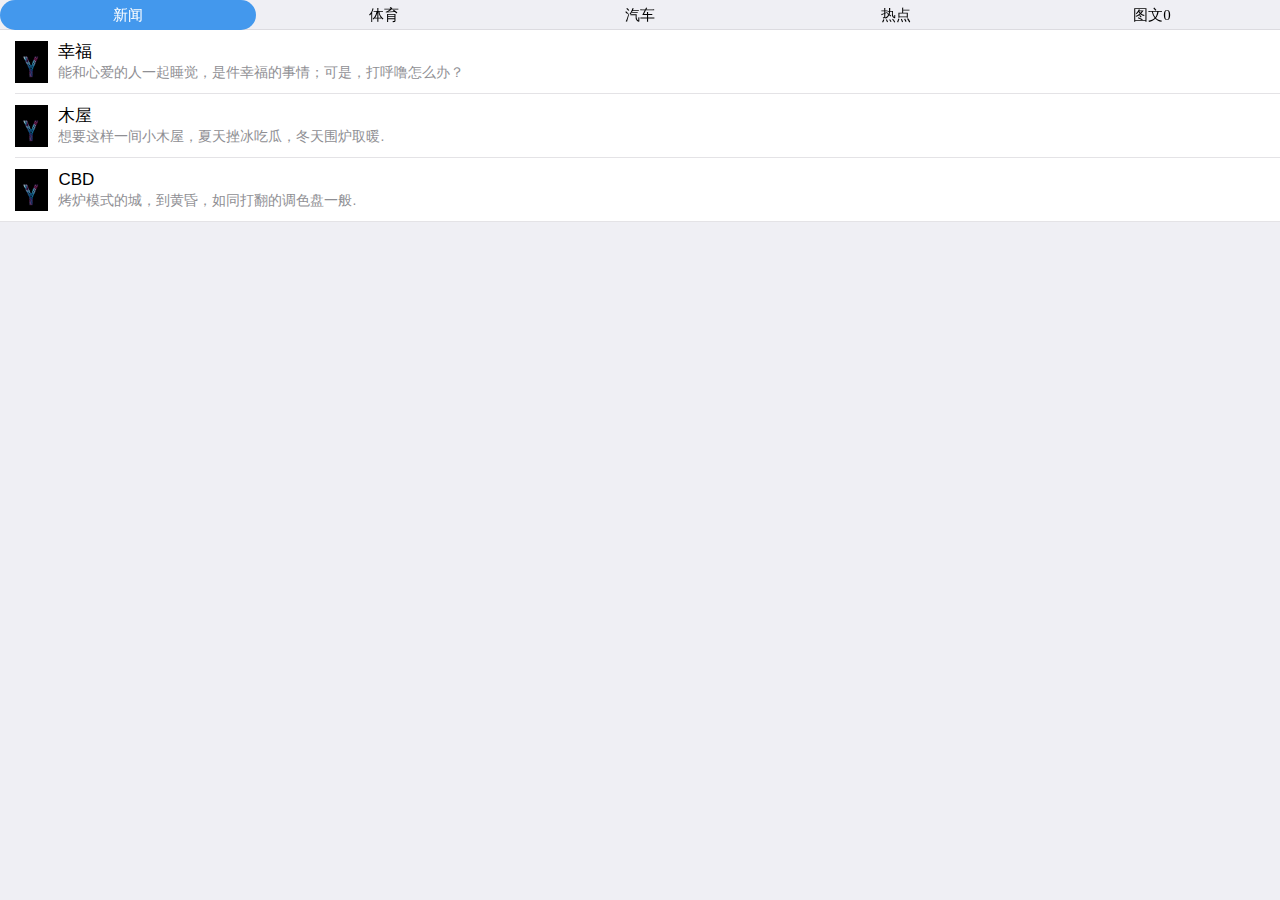
==== push/index.html @ 3edf787b "2018-09-27" ====
<!doctype html>
<html>
	<head>
		<meta charset="UTF-8">
		<title></title>
		<meta name="viewport" content="width=device-width,initial-scale=1,minimum-scale=1,maximum-scale=1,user-scalable=no" />
		<link href="../css/mui.min.css" rel="stylesheet" />
		<link href="../css/push/indexs.css" rel="stylesheet" />
		<link rel="stylesheet" type="text/css" href="../css/swiper-4.1.6.min.css"/>
	</head>

	<body>
		<div class="swiper-container">
	   	   <ul class="swiper-wrapper">
		   	   	<li class="swiper-slide ind">新闻</li>
		   	   	<li class="swiper-slide">体育</li>
		   	   	<li class="swiper-slide">汽车</li>
		   	   	<li class="swiper-slide">热点</li>
		   	   	<li class="swiper-slide">图文0</li>
		   	   	<li class="swiper-slide">图文1</li>
		   	   	<li class="swiper-slide">图文2</li>
	   	   </ul>
	   	</div>
		<ul class="mui-table-view">
		    <li class="mui-table-view-cell mui-media">
		        <a href="javascript:;">
		            <img class="mui-media-object mui-pull-left" src="../images/timg.jpg">
		            <div class="mui-media-body">
		                幸福
		                <p class='mui-ellipsis'>能和心爱的人一起睡觉，是件幸福的事情；可是，打呼噜怎么办？</p>
		            </div>
		        </a>
		    </li>
		    <li class="mui-table-view-cell mui-media">
		        <a href="javascript:;">
		            <img class="mui-media-object mui-pull-left" src="../images/timg.jpg">
		            <div class="mui-media-body">
		                木屋
		                <p class='mui-ellipsis'>想要这样一间小木屋，夏天挫冰吃瓜，冬天围炉取暖.</p>
		            </div>
		        </a>
		    </li>
		    <li class="mui-table-view-cell mui-media">
		        <a href="javascript:;">
		            <img class="mui-media-object mui-pull-left" src="../images/timg.jpg">
		            <div class="mui-media-body">
		                CBD
		                <p class='mui-ellipsis'>烤炉模式的城，到黄昏，如同打翻的调色盘一般.</p>
		            </div>
		        </a>
		    </li>
		</ul>
		
	</body>
	<script src="../js/jquery-3.2.1.js" type="text/javascript" charset="utf-8"></script>
	<script src="../js/swiper-4.1.6.min.js" type="text/javascript" charset="utf-8"></script>
	<script src="../js/mui.min.js"></script>
	<script src="../js/push/indexs.js"></script>
</html>
---- css/push/indexs.css ----
*{
	margin: 0;
}
li{
	list-style-type:none;
}
.swiper-container{
	width: 100%;
	height: 30px;
}
.swiper-container ul{
	width: 100%;
	height: 30px;
	padding-left: 0px;
}
.swiper-container ul .ind{
	background: #4398ed;
	color: #FFFFFF;
}
.swiper-container ul li{
	width: 20%;
	height: 30px;
	display: inline-block;
	/*border: 1px solid #4398ed;*/
	border-radius: 20px;
	line-height: 30px;
	text-align: center;
	font-family: "微软雅黑";
	font-size: 15px;
	float: left;
}
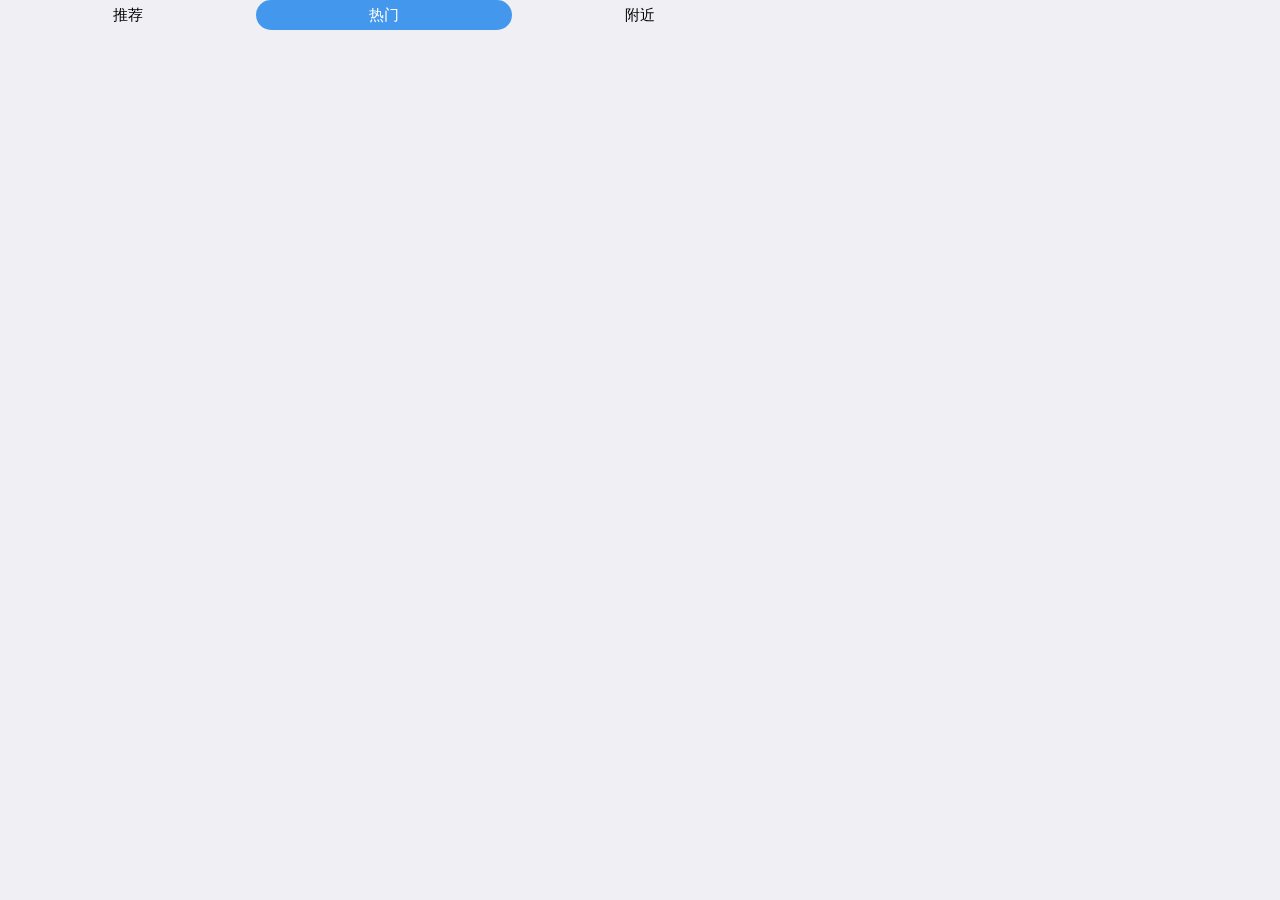
==== commit 059e87eb: "修改首页内容展示！" ====
--- a/push/index.html
+++ b/push/index.html
@@ -2,55 +2,23 @@
 <html>
 	<head>
 		<meta charset="UTF-8">
-		<title></title>
+		<title>首页</title>
 		<meta name="viewport" content="width=device-width,initial-scale=1,minimum-scale=1,maximum-scale=1,user-scalable=no" />
 		<link href="../css/mui.min.css" rel="stylesheet" />
 		<link href="../css/push/indexs.css" rel="stylesheet" />
-		<link rel="stylesheet" type="text/css" href="../css/swiper-4.1.6.min.css"/>
+		<link href="../css/swiper-4.1.6.min.css" rel="stylesheet" />
 	</head>
-
 	<body>
 		<div class="swiper-container">
 	   	   <ul class="swiper-wrapper">
-		   	   	<li class="swiper-slide ind">新闻</li>
-		   	   	<li class="swiper-slide">体育</li>
-		   	   	<li class="swiper-slide">汽车</li>
-		   	   	<li class="swiper-slide">热点</li>
-		   	   	<li class="swiper-slide">图文0</li>
-		   	   	<li class="swiper-slide">图文1</li>
-		   	   	<li class="swiper-slide">图文2</li>
+		   	   	<li class="swiper-slide">推荐</li>
+		   	   	<li class="swiper-slide ind">热门</li>
+		   	   	<li class="swiper-slide">附近</li>
 	   	   </ul>
 	   	</div>
-		<ul class="mui-table-view">
-		    <li class="mui-table-view-cell mui-media">
-		        <a href="javascript:;">
-		            <img class="mui-media-object mui-pull-left" src="../images/timg.jpg">
-		            <div class="mui-media-body">
-		                幸福
-		                <p class='mui-ellipsis'>能和心爱的人一起睡觉，是件幸福的事情；可是，打呼噜怎么办？</p>
-		            </div>
-		        </a>
-		    </li>
-		    <li class="mui-table-view-cell mui-media">
-		        <a href="javascript:;">
-		            <img class="mui-media-object mui-pull-left" src="../images/timg.jpg">
-		            <div class="mui-media-body">
-		                木屋
-		                <p class='mui-ellipsis'>想要这样一间小木屋，夏天挫冰吃瓜，冬天围炉取暖.</p>
-		            </div>
-		        </a>
-		    </li>
-		    <li class="mui-table-view-cell mui-media">
-		        <a href="javascript:;">
-		            <img class="mui-media-object mui-pull-left" src="../images/timg.jpg">
-		            <div class="mui-media-body">
-		                CBD
-		                <p class='mui-ellipsis'>烤炉模式的城，到黄昏，如同打翻的调色盘一般.</p>
-		            </div>
-		        </a>
-		    </li>
-		</ul>
-		
+		<div class="mui-card">
+
+		</div>
 	</body>
 	<script src="../js/jquery-3.2.1.js" type="text/javascript" charset="utf-8"></script>
 	<script src="../js/swiper-4.1.6.min.js" type="text/javascript" charset="utf-8"></script>
--- a/css/push/indexs.css
+++ b/css/push/indexs.css
@@ -28,4 +28,11 @@
 	font-family: "微软雅黑";
 	font-size: 15px;
 	float: left;
+}
+.clic li{
+	float: left;
+	margin-right: 20px;
+}
+.bgimg{
+	background: #007AFF;
 }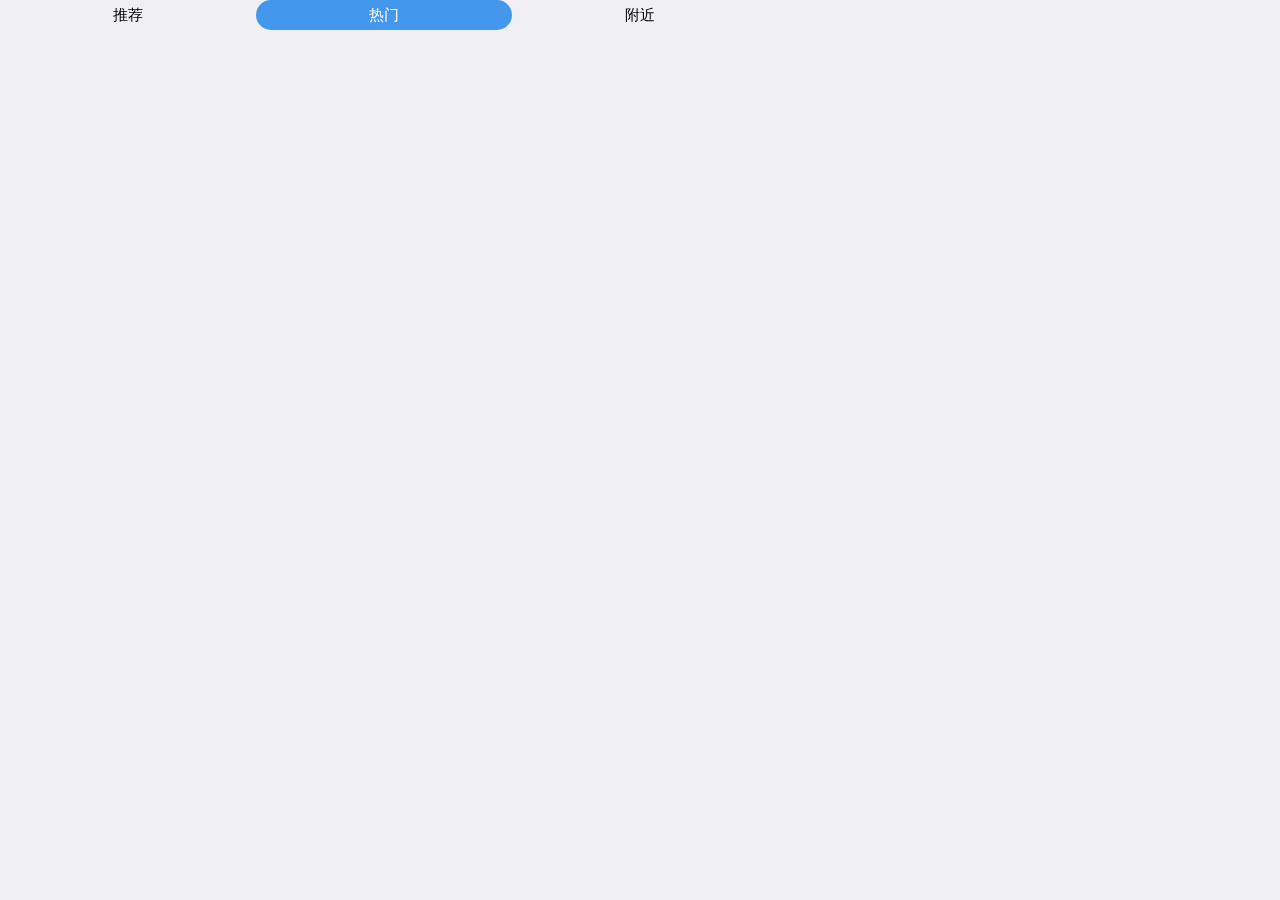
==== commit 8c3bbfad: "personal style" ====
--- a/push/index.html
+++ b/push/index.html
@@ -16,12 +16,14 @@
 		   	   	<li class="swiper-slide">附近</li>
 	   	   </ul>
 	   	</div>
-		<div class="mui-card">
-
+		<div class="contetn">
+         
 		</div>
+		
 	</body>
 	<script src="../js/jquery-3.2.1.js" type="text/javascript" charset="utf-8"></script>
 	<script src="../js/swiper-4.1.6.min.js" type="text/javascript" charset="utf-8"></script>
 	<script src="../js/mui.min.js"></script>
+	<script src="../js/url.js"></script>
 	<script src="../js/push/indexs.js"></script>
 </html>--- a/css/push/indexs.css
+++ b/css/push/indexs.css
@@ -35,4 +35,7 @@
 }
 .bgimg{
 	background: #007AFF;
+}
+.mui-card-header{
+	
 }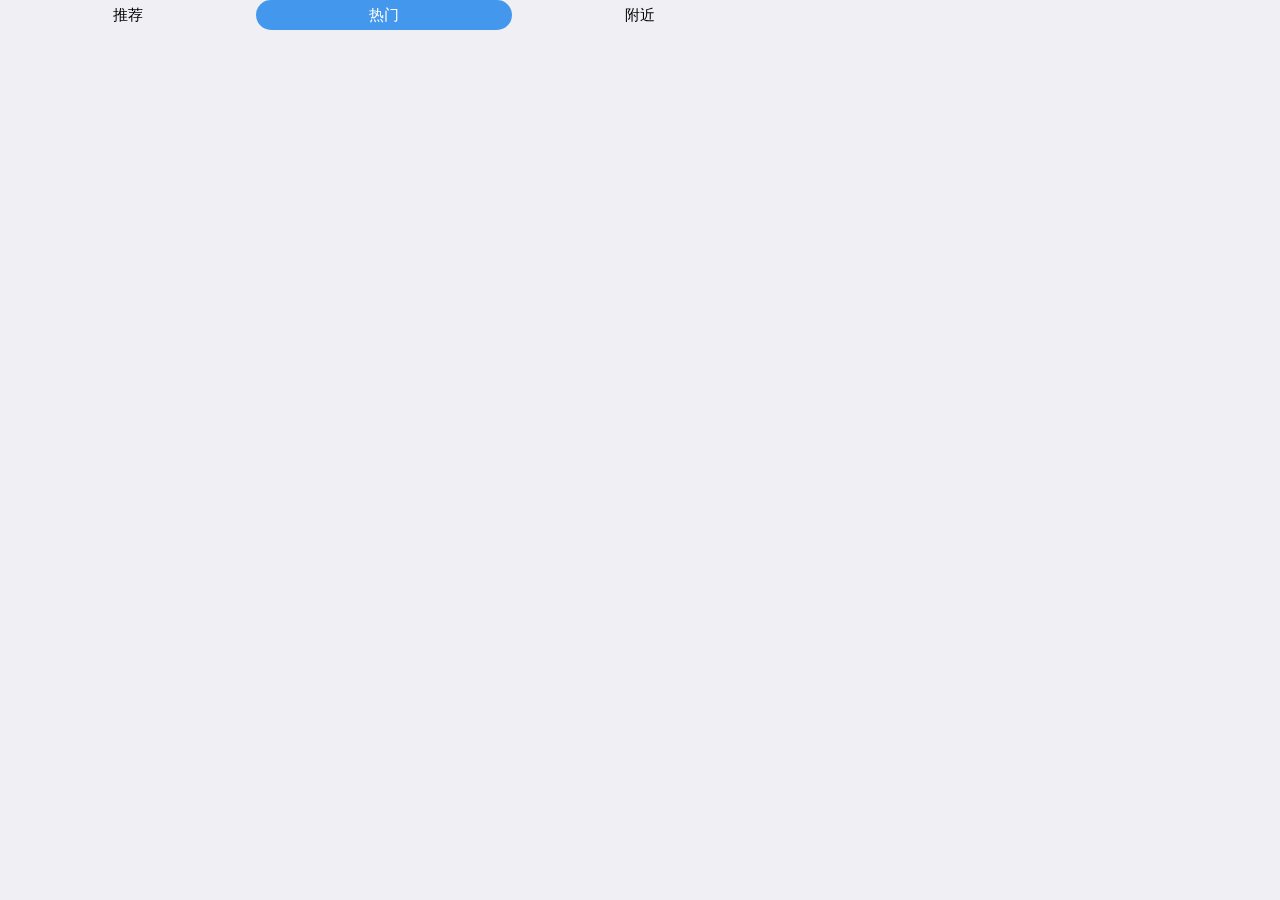
==== commit cb403d41: "v 0.0.1" ====
--- a/push/index.html
+++ b/push/index.html
@@ -15,8 +15,8 @@
 		   	   	<li class="swiper-slide ind">热门</li>
 		   	   	<li class="swiper-slide">附近</li>
 	   	   </ul>
-	   	</div>
-		<div class="contetn">
+	  </div>
+		<div class="content">
          
 		</div>
 		
